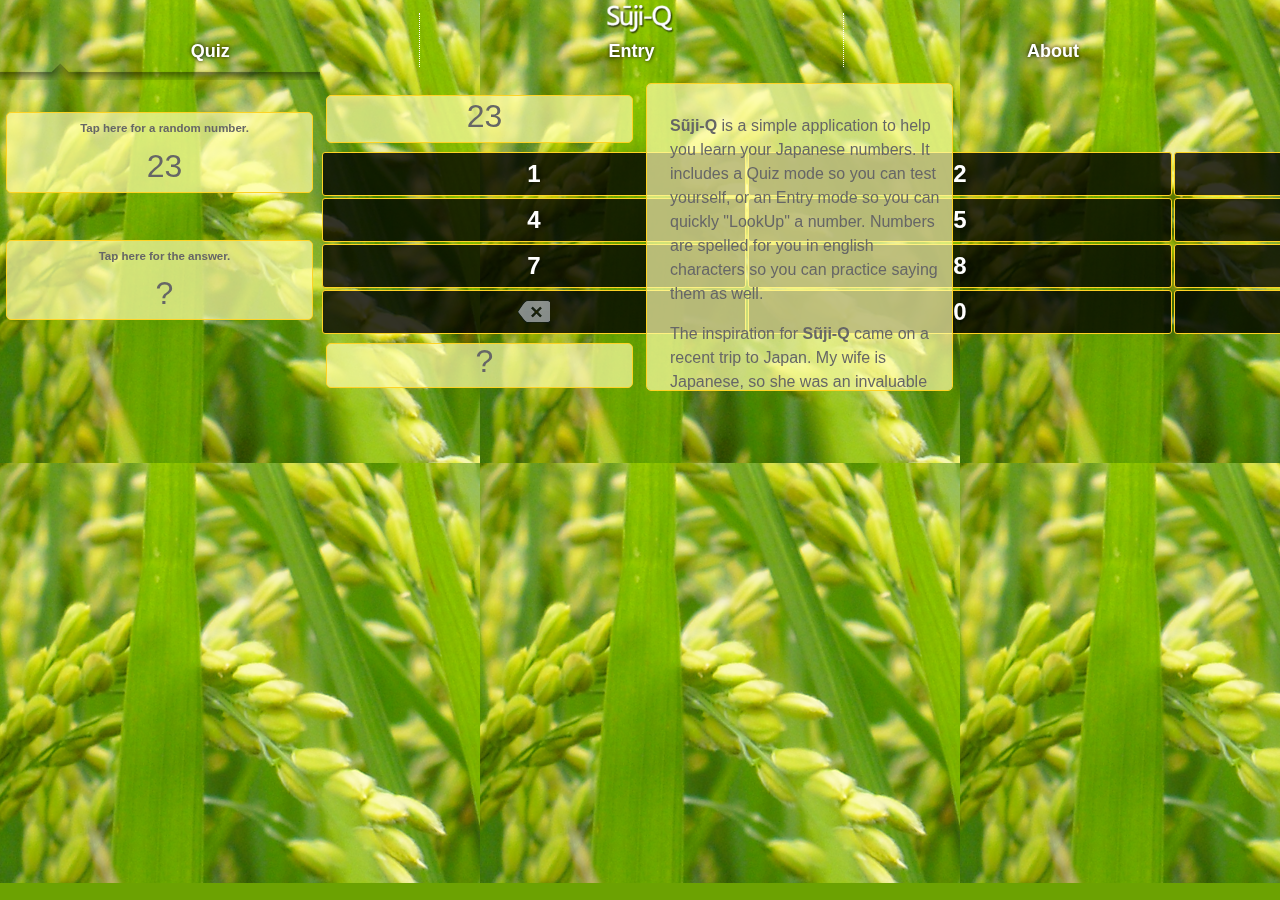
==== app/www/index.html @ 8364c26e "turning it back into an app" ====
<!DOCTYPE HTML PUBLIC "-//W3C//DTD HTML 4.01//EN"
  "http://www.w3.org/TR/html4/strict.dtd">
<html>
  <head>
    <meta name="apple-mobile-web-app-capable" content="yes">
<meta name="apple-mobile-web-app-status-bar-style" content="black">
    <meta name="viewport" content="width=device-width, user-scalable=no, initial-scale=1.0" />
    <meta http-equiv="Content-type" content="text/html; charset=utf-8">
    <title>S&#361;ji-Q</title>
    <link rel="stylesheet" href="master.css" type="text/css" charset="utf-8">
    
	<!-- // <script type="text/javascript" charset="utf-8" src="SAiOSAdPlugin.js"></script> -->
	<script type="text/javascript" charset="utf-8" src="app.js"></script>       
	<script type="text/javascript" charset="utf-8" src="minQ.js"></script>   
  </head>
  
  <body id="stage" class="theme">
		
	  <div id="bodyBG">&nbsp;</div>
		
	  <div id="logoDiv" style="text-align:center;">
		<img src="assets/SujiLogo.png" style="width:72px;height:auto"/>
	  </div>
	  
	  <ul id="navList">
		<li id="liQuiz" onmousedown="doSelected(0);">Quiz</li>
		<li id="liEntry" onmousedown="doSelected(1);">Entry</li>
		<li id="liAbout" onmousedown="doSelected(2);">About</li>
	  </ul>
	  
	  <div id="tabSelector">&nbsp;</div>
	  
      <div id="easyDiv" class="viewPanel">

		<br/>

        <div id="info" class="Panel">
			<h2>Tap here for a random number.</h2>
			<br/>
			
			<div id="currentNumber" class="currentNumber" style="min-height:32px;text-align:center;font-size:32px;clear:none;" ></div>
			
        </div>
		
		<br/>
		
        <div id="answerPanel" class="Panel solveBtn">
			<h2>Tap here for the answer.</h2>
			<br/>
			<div id="answerDiv" class="answerDiv" style="min-height:32px;text-align:center;font-size:32px;">&nbsp;</div>
        </div>
		
		<br/>
		
      </div>
	  

      <div id="entryDiv" class="viewPanel">
	  
			<div class="Panel">
				<div id="entryCurrentNumber" class="currentNumber" style="min-height:32px;text-align:center;vertical-align:middle;margin-top:8px;font-size:32px;"></div>
			</div>
			
			<table style="width:100%;margin-top:-8px;margin-bottom:-8px;">
				<tr>
					<td class="numBtn">1</td>
					<td class="numBtn">2</td>
					<td class="numBtn">3</td>
				</tr>
				<tr>
					<td class="numBtn">4</td>
					<td class="numBtn">5</td>
					<td class="numBtn">6</td>
				</tr>
				<tr>
					<td class="numBtn">7</td>
					<td class="numBtn">8</td>
					<td class="numBtn">9</td>
				</tr>
				<tr >
					<td class="delBtn"><img src="assets/DelBtn.png" style="opacity:0.7;" alt="x"/></td>
					<td class="numBtn">0</td>
					<td class="solveBtn">?</td>
				</tr>
				
			</table>
		
			<div id="entryAnswerPanel" class="Panel solveBtn">
				
				<div id="entryAnswerDiv" class="answerDiv" style="padding-top:5px;vertical-align:middle;min-height:32px;text-align:center;font-size:32px;">
					&nbsp;
				</div>
			</div>
		
			<br/>
      </div>
	  
      <div id="aboutDiv" class="viewPanel">
	  
			<div id="aboutPanel" class="Panel">
				
				<div id="aboutScroll" style="width:295px">
					<div style="width:285px;height:10px;">&nbsp;</div>
				<p>
				<strong>S&#361;ji-Q</strong> is a simple application to help you learn your Japanese numbers.  It includes a Quiz mode so you can test yourself, or an Entry mode
				so you can quickly &quot;LookUp&quot; a number.  Numbers are spelled for you in english characters so you can practice saying them as well.
				</p>
				
				<p>
					The inspiration for <strong>S&#361;ji-Q</strong> came on a recent trip to Japan.  My wife is Japanese, so she was an invaluable guide to this apps creation.
					 While we were in Japan, I noticed that I could pick out the numbers in conversations that people were having 
					 around me, and once I got the numbers, I could kinda figure out what the conversation was about.  So I wrote <strong>S&#361;ji-Q</strong> to quiz myself.
				</p>
				
				<p>
					The name came from the Japanese &quot;S&#361;ji&quot; for number, and &quot;Q&quot; for quiz.  
					All graphics, images and artwork are pictures my wife and I took while in Japan.
					
				</p>

				<div style="width:295px;height:10px;">&nbsp;</div>

				</div>
				
			</div>
	
	  </div>
      


  </body>
</html>
---- app/www/master.css ----
* {
	-webkit-touch-callout: none; /* prevent callout to copy image, etc when tap to hold */
	/*-webkit-text-size-adjust: none; *//* prevent webkit from resizing text to fit */
	-webkit-tap-highlight-color: rgba(0,0,0,0); /* make transparent link selection, adjust last value opacity 0 to 1.0 */
	-webkit-user-select: none; /* prevent copy paste, to allow, change 'none' to 'text' */
} 

body 
{
  background:#6ca202 none repeat scroll 0 0;  
  color:#666;
  font-family:Helvetica;
  font-size:72%;
  line-height:1.5em;
  margin:0 0;
  width:100%;
  overflow:hidden;

}

#bodyBG
{
	position:fixed;
	z-index:-1;
	margin:0 0;
	margin-top:-20px;
	padding:0 0;

	background-color:#6ca202;
	width:150%;
	height:100%;
}


#navList
{
   left:0px;
   right:0px;
   width:100%;
   margin:0px 0px 10px 0px;
   padding:0 0;
}

#navList li
{
	float:left;
	clear:none;
	width:33%;
	height:24px;
	text-align:center;
	list-style:none;
	color:#FFF;
	font-size:18px;
	font-weight:bold;
	margin:-30px -1px 0px -1px;
	padding-top:30px;
	
	text-shadow: 0px 0px 4px #000;

	
	-webkit-tap-highlight-color: rgba(255,255,255,0.5);
	
}

#liEntry
{
	border-left:1px dotted White;
	border-right:1px dotted White;
	
}

#tabSelector
{
	width:580px;
	height:17px;
	margin-top:20px;
	
	background-image: url(assets/selectedTab320.png);
	background-repeat:no-repeat;
}


div 
{
  transition-property: translate3D;
  transition-duration: 500ms;
}


.viewPanel
{
    width:100%;
	margin-top:0px;
	position:absolute;
	display:block;
}

#easyDiv
{
	left:0px;
}

#entryDiv 
{
	left:320px;
}

#aboutDiv
{
	left:640px;
	margin-top:-12px;
}

td
{
	border-radius:3px;
	font-size:24px;
	color:#FFF;
	font-weight:bold;
	border: 1px solid #ffd324;
	text-align:center;
	vertical-align:middle;
	height:40px;
	width:32px;
	background-color:rgba(0,0,0,0.8);
	text-shadow: 2px 2px 8px #000;
}

td:active
{
/*#6ca202*/
	background-color:rgba(108,162,2,0.8);
}

.Panel
{
  background:rgba(255,255,170,0.7);
  border: 1px solid #ffd324;
  -webkit-border-radius: 5px;
  border-radius: 5px;
  clear:both;
  margin:15px 6px 15px 6px;
  width:295px;
  padding:4px 0px 2px 10px;
}


#info h4
{
  font-size:.95em;
  margin:0;
  padding:0;
}

#stage.theme
{
  padding-top:3px;
}

/* Definition List */
#Page1 > dl
{
	padding-top:10px;
	clear:both;
	margin:0;
	list-style-type:none;
	padding-left:10px;
	overflow:auto;
}

#Page1 > dl > dt{
	font-weight:bold;
	float:left;
	margin-left:5px;
}

#Page1 > dl > dd{
	width:45px;
	float:left;
	color:#a87;
	font-weight:bold;
}

#aboutPanel
{
	color:#666;
	font-size:16px;
	line-height:24px;
	overflow:scroll;
	height:300px;
	-webkit-overflow-scrolling: touch;
}

/* Content Styling */
h1, h2, p
{
  margin:1em 0 .5em 13px;
}

h1{
  color:#eee;
  font-size:1.6em;
  text-align:center;
  margin:0;
  margin-top:15px;
  padding:0;
}

h2{
	clear:both;
  margin:0;
  padding:3px;
  font-size:1em;
  text-align:center;
}

/* Stage Buttons */
#stage.theme a.btn{
	border: 1px solid #555;
	-webkit-border-radius: 5px;
	border-radius: 5px;
	text-align:center;
	display:block;
	float:left;
	background:#444;
	width:150px;
	color:#9ab;
	font-size:1.1em;
	text-decoration:none;
	padding:1.2em 0;
	margin:3px 0px 3px 5px;
}
#stage.theme a.btn.large{
	width:308px;
	padding:1.2em 0;
}
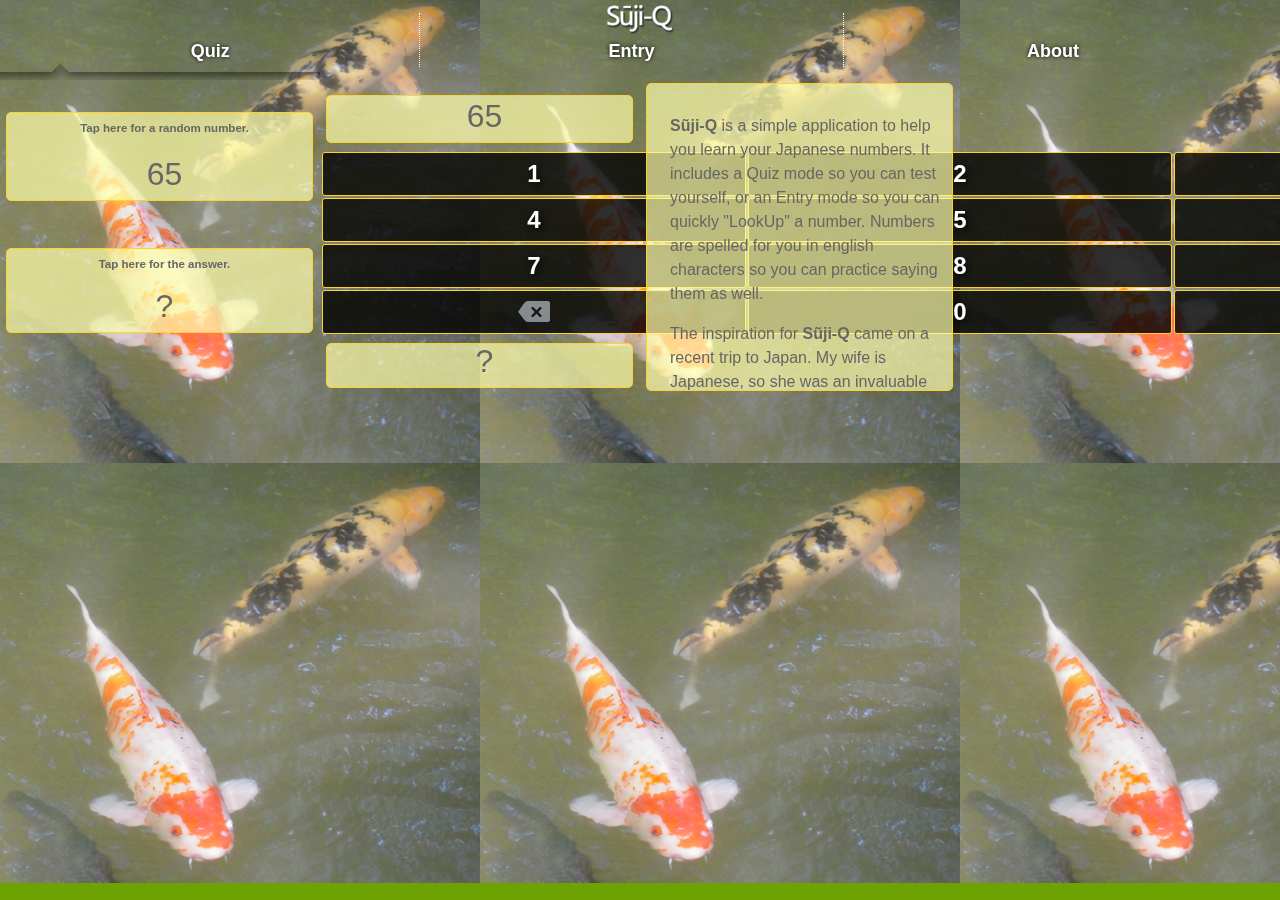
==== commit 622a003a: "more cleanup" ====
--- a/app/www/index.html
+++ b/app/www/index.html
@@ -9,7 +9,6 @@
     <title>S&#361;ji-Q</title>
     <link rel="stylesheet" href="master.css" type="text/css" charset="utf-8">
     
-	<!-- // <script type="text/javascript" charset="utf-8" src="SAiOSAdPlugin.js"></script> -->
 	<script type="text/javascript" charset="utf-8" src="app.js"></script>       
 	<script type="text/javascript" charset="utf-8" src="minQ.js"></script>   
   </head>
@@ -38,7 +37,7 @@
 			<h2>Tap here for a random number.</h2>
 			<br/>
 			
-			<div id="currentNumber" class="currentNumber" style="min-height:32px;text-align:center;font-size:32px;clear:none;" ></div>
+			<div id="currentNumber" class="currentNumber"></div>
 			
         </div>
 		
@@ -47,7 +46,7 @@
         <div id="answerPanel" class="Panel solveBtn">
 			<h2>Tap here for the answer.</h2>
 			<br/>
-			<div id="answerDiv" class="answerDiv" style="min-height:32px;text-align:center;font-size:32px;">&nbsp;</div>
+			<div id="answerDiv" class="answerDiv">&nbsp;</div>
         </div>
 		
 		<br/>
@@ -58,10 +57,10 @@
       <div id="entryDiv" class="viewPanel">
 	  
 			<div class="Panel">
-				<div id="entryCurrentNumber" class="currentNumber" style="min-height:32px;text-align:center;vertical-align:middle;margin-top:8px;font-size:32px;"></div>
+				<div id="entryCurrentNumber" class="currentNumber"></div>
 			</div>
 			
-			<table style="width:100%;margin-top:-8px;margin-bottom:-8px;">
+			<table style="">
 				<tr>
 					<td class="numBtn">1</td>
 					<td class="numBtn">2</td>
@@ -87,7 +86,7 @@
 		
 			<div id="entryAnswerPanel" class="Panel solveBtn">
 				
-				<div id="entryAnswerDiv" class="answerDiv" style="padding-top:5px;vertical-align:middle;min-height:32px;text-align:center;font-size:32px;">
+				<div id="entryAnswerDiv" class="answerDiv">
 					&nbsp;
 				</div>
 			</div>
@@ -118,7 +117,7 @@
 					
 				</p>
 
-				<div style="width:295px;height:10px;">&nbsp;</div>
+				<div>&nbsp;</div>
 
 				</div>
 				
--- a/app/www/master.css
+++ b/app/www/master.css
@@ -112,6 +112,13 @@
 	margin-top:-12px;
 }
 
+table 
+{
+	width:100%;
+	margin-top:-8px;
+	margin-bottom:-8px;
+}
+
 td
 {
 	border-radius:3px;
@@ -145,6 +152,24 @@
   padding:4px 0px 2px 10px;
 }
 
+.currentNumber 
+{
+	min-height:32px;
+	text-align:center;
+	vertical-align:middle;
+	margin-top:8px;
+	font-size:32px;
+}
+
+.answerDiv 
+{
+	min-height:32px;
+	text-align:center;
+	font-size:32px;
+	padding-top:5px;
+	vertical-align:middle;
+}
+
 
 #info h4
 {
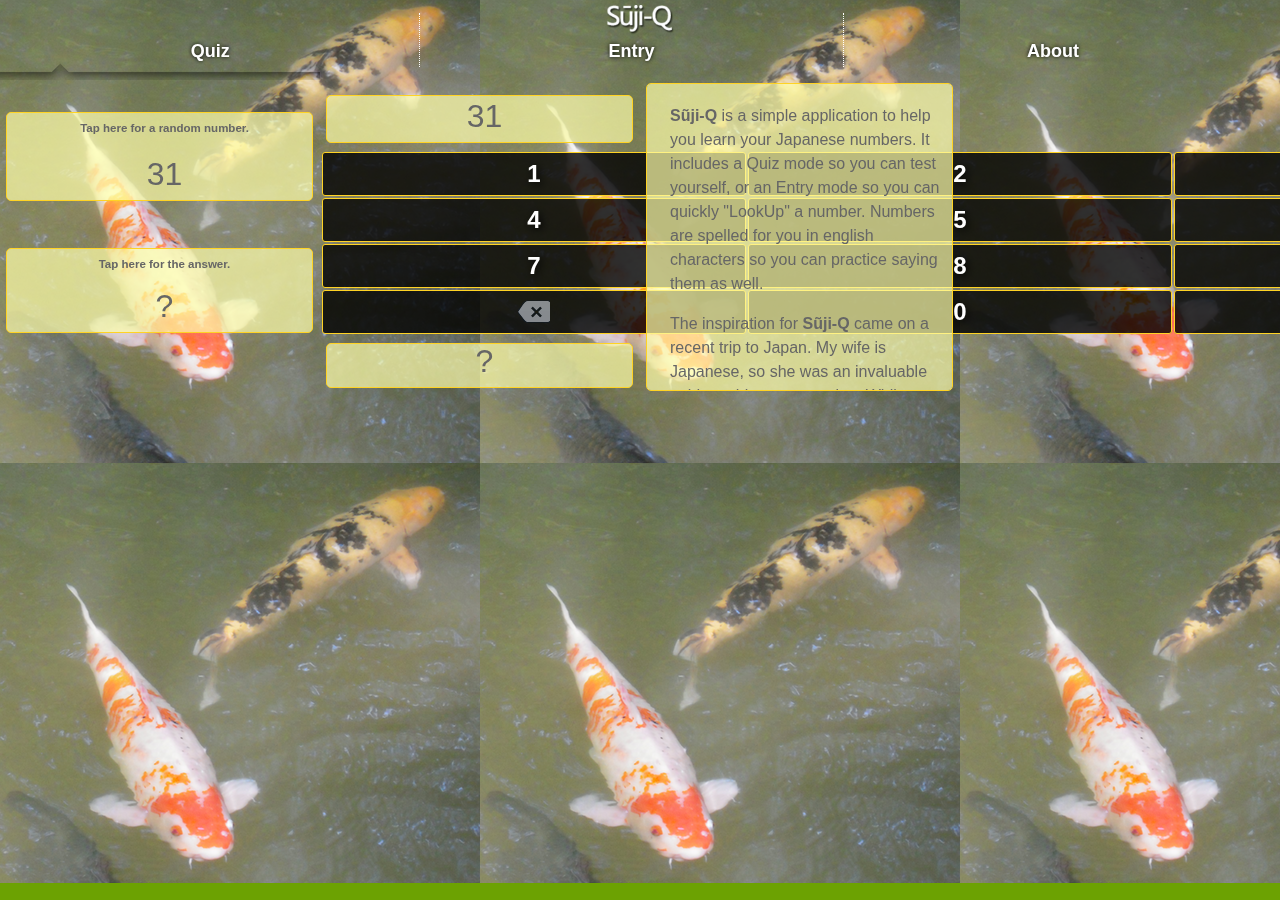
==== commit a2cae53b: "viewport tweaks, move inline styles to css" ====
--- a/app/www/index.html
+++ b/app/www/index.html
@@ -3,8 +3,8 @@
 <html>
   <head>
     <meta name="apple-mobile-web-app-capable" content="yes">
-<meta name="apple-mobile-web-app-status-bar-style" content="black">
-    <meta name="viewport" content="width=device-width, user-scalable=no, initial-scale=1.0" />
+	<meta name="apple-mobile-web-app-status-bar-style" content="black">
+    <meta name="viewport" content="width=device-width, initial-scale=1, maximum-scale=1, minimum-scale=1, user-scalable=no, minimal-ui">
     <meta http-equiv="Content-type" content="text/html; charset=utf-8">
     <title>S&#361;ji-Q</title>
     <link rel="stylesheet" href="master.css" type="text/css" charset="utf-8">
@@ -98,10 +98,8 @@
 	  
 			<div id="aboutPanel" class="Panel">
 				
-				<div id="aboutScroll" style="width:295px">
-					<div style="width:285px;height:10px;">&nbsp;</div>
-				<p>
-				<strong>S&#361;ji-Q</strong> is a simple application to help you learn your Japanese numbers.  It includes a Quiz mode so you can test yourself, or an Entry mode
+				<div id="aboutScroll">
+				<p><strong>S&#361;ji-Q</strong> is a simple application to help you learn your Japanese numbers.  It includes a Quiz mode so you can test yourself, or an Entry mode
 				so you can quickly &quot;LookUp&quot; a number.  Numbers are spelled for you in english characters so you can practice saying them as well.
 				</p>
 				
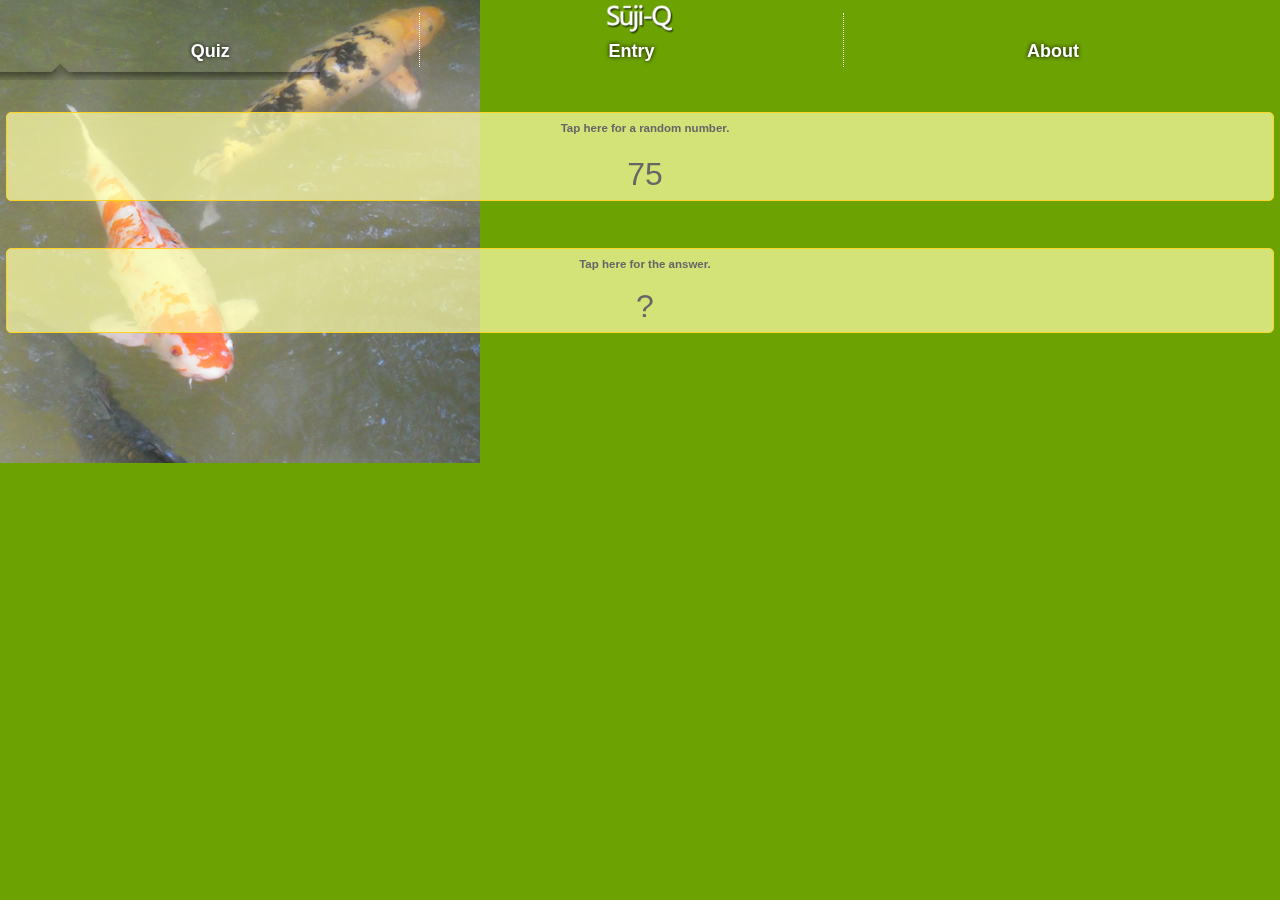
==== commit d1507dfb: "tabs to space" ====
--- a/app/www/index.html
+++ b/app/www/index.html
@@ -3,126 +3,123 @@
 <html>
   <head>
     <meta name="apple-mobile-web-app-capable" content="yes">
-	<meta name="apple-mobile-web-app-status-bar-style" content="black">
+    <meta name="apple-mobile-web-app-status-bar-style" content="black">
     <meta name="viewport" content="width=device-width, initial-scale=1, maximum-scale=1, minimum-scale=1, user-scalable=no, minimal-ui">
     <meta http-equiv="Content-type" content="text/html; charset=utf-8">
     <title>S&#361;ji-Q</title>
     <link rel="stylesheet" href="master.css" type="text/css" charset="utf-8">
-    
-	<script type="text/javascript" charset="utf-8" src="app.js"></script>       
-	<script type="text/javascript" charset="utf-8" src="minQ.js"></script>   
+
+    <script type="text/javascript" charset="utf-8" src="app.js"></script>
+    <script type="text/javascript" charset="utf-8" src="minQ.js"></script>
   </head>
   
   <body id="stage" class="theme">
-		
-	  <div id="bodyBG">&nbsp;</div>
-		
-	  <div id="logoDiv" style="text-align:center;">
-		<img src="assets/SujiLogo.png" style="width:72px;height:auto"/>
-	  </div>
-	  
-	  <ul id="navList">
-		<li id="liQuiz" onmousedown="doSelected(0);">Quiz</li>
-		<li id="liEntry" onmousedown="doSelected(1);">Entry</li>
-		<li id="liAbout" onmousedown="doSelected(2);">About</li>
-	  </ul>
-	  
-	  <div id="tabSelector">&nbsp;</div>
-	  
-      <div id="easyDiv" class="viewPanel">
 
-		<br/>
+      <div id="bodyBG">&nbsp;</div>
 
-        <div id="info" class="Panel">
-			<h2>Tap here for a random number.</h2>
-			<br/>
-			
-			<div id="currentNumber" class="currentNumber"></div>
-			
+      <div id="logoDiv" style="text-align:center;">
+        <img src="assets/SujiLogo.png" style="width:72px;height:auto"/>
+      </div>
+
+      <ul id="navList">
+        <li id="liQuiz" onmousedown="doSelected(0);">Quiz</li>
+        <li id="liEntry" onmousedown="doSelected(1);">Entry</li>
+        <li id="liAbout" onmousedown="doSelected(2);">About</li>
+      </ul>
+
+      <div id="tabSelector">&nbsp;</div>
+
+      <div class="panelStack">
+          <div id="easyDiv" class="viewPanel">
+
+            <br/>
+
+            <div id="info" class="Panel">
+                <h2>Tap here for a random number.</h2>
+                <br/>
+
+                <div id="currentNumber" class="currentNumber"></div>
+
+            </div>
+            <br/>
+            <div id="answerPanel" class="Panel solveBtn">
+                <h2>Tap here for the answer.</h2>
+                <br/>
+                <div id="answerDiv" class="answerDiv">&nbsp;</div>
+            </div>
+
+            <br/>
+
+          </div>
+          
+
+          <div id="entryDiv" class="viewPanel">
+          
+                <div class="Panel">
+                    <div id="entryCurrentNumber" class="currentNumber"></div>
+                </div>
+                
+                <table style="">
+                    <tr>
+                        <td class="numBtn">1</td>
+                        <td class="numBtn">2</td>
+                        <td class="numBtn">3</td>
+                    </tr>
+                    <tr>
+                        <td class="numBtn">4</td>
+                        <td class="numBtn">5</td>
+                        <td class="numBtn">6</td>
+                    </tr>
+                    <tr>
+                        <td class="numBtn">7</td>
+                        <td class="numBtn">8</td>
+                        <td class="numBtn">9</td>
+                    </tr>
+                    <tr >
+                        <td class="delBtn"><img src="assets/DelBtn.png" style="opacity:0.7;" alt="x"/></td>
+                        <td class="numBtn">0</td>
+                        <td class="solveBtn">?</td>
+                    </tr>
+                    
+                </table>
+            
+                <div id="entryAnswerPanel" class="Panel solveBtn">
+                    
+                    <div id="entryAnswerDiv" class="answerDiv">
+                        &nbsp;
+                    </div>
+                </div>
+            
+                <br/>
+          </div>
+          
+          <div id="aboutDiv" class="viewPanel">
+          
+                <div id="aboutPanel" class="Panel">
+
+                    <div id="aboutScroll">
+                    <p><strong>S&#361;ji-Q</strong> is a simple application to help you learn your Japanese numbers.  It includes a Quiz mode so you can test yourself, or an Entry mode
+                    so you can quickly &quot;LookUp&quot; a number.  Numbers are spelled for you in english characters so you can practice saying them as well.
+                    </p>
+                    
+                    <p>
+                        The inspiration for <strong>S&#361;ji-Q</strong> came on a recent trip to Japan.  My wife is Japanese, so she was an invaluable guide to this apps creation.
+                         While we were in Japan, I noticed that I could pick out the numbers in conversations that people were having 
+                         around me, and once I got the numbers, I could kinda figure out what the conversation was about.  So I wrote <strong>S&#361;ji-Q</strong> to quiz myself.
+                    </p>
+
+                    <p>
+                        The name came from the Japanese &quot;S&#361;ji&quot; for number, and &quot;Q&quot; for quiz.  
+                        All graphics, images and artwork are pictures my wife and I took while in Japan.
+
+                    </p>
+
+                    <div>&nbsp;</div>
+
+                    </div>
+                </div>
+            </div>
         </div>
-		
-		<br/>
-		
-        <div id="answerPanel" class="Panel solveBtn">
-			<h2>Tap here for the answer.</h2>
-			<br/>
-			<div id="answerDiv" class="answerDiv">&nbsp;</div>
-        </div>
-		
-		<br/>
-		
-      </div>
-	  
-
-      <div id="entryDiv" class="viewPanel">
-	  
-			<div class="Panel">
-				<div id="entryCurrentNumber" class="currentNumber"></div>
-			</div>
-			
-			<table style="">
-				<tr>
-					<td class="numBtn">1</td>
-					<td class="numBtn">2</td>
-					<td class="numBtn">3</td>
-				</tr>
-				<tr>
-					<td class="numBtn">4</td>
-					<td class="numBtn">5</td>
-					<td class="numBtn">6</td>
-				</tr>
-				<tr>
-					<td class="numBtn">7</td>
-					<td class="numBtn">8</td>
-					<td class="numBtn">9</td>
-				</tr>
-				<tr >
-					<td class="delBtn"><img src="assets/DelBtn.png" style="opacity:0.7;" alt="x"/></td>
-					<td class="numBtn">0</td>
-					<td class="solveBtn">?</td>
-				</tr>
-				
-			</table>
-		
-			<div id="entryAnswerPanel" class="Panel solveBtn">
-				
-				<div id="entryAnswerDiv" class="answerDiv">
-					&nbsp;
-				</div>
-			</div>
-		
-			<br/>
-      </div>
-	  
-      <div id="aboutDiv" class="viewPanel">
-	  
-			<div id="aboutPanel" class="Panel">
-				
-				<div id="aboutScroll">
-				<p><strong>S&#361;ji-Q</strong> is a simple application to help you learn your Japanese numbers.  It includes a Quiz mode so you can test yourself, or an Entry mode
-				so you can quickly &quot;LookUp&quot; a number.  Numbers are spelled for you in english characters so you can practice saying them as well.
-				</p>
-				
-				<p>
-					The inspiration for <strong>S&#361;ji-Q</strong> came on a recent trip to Japan.  My wife is Japanese, so she was an invaluable guide to this apps creation.
-					 While we were in Japan, I noticed that I could pick out the numbers in conversations that people were having 
-					 around me, and once I got the numbers, I could kinda figure out what the conversation was about.  So I wrote <strong>S&#361;ji-Q</strong> to quiz myself.
-				</p>
-				
-				<p>
-					The name came from the Japanese &quot;S&#361;ji&quot; for number, and &quot;Q&quot; for quiz.  
-					All graphics, images and artwork are pictures my wife and I took while in Japan.
-					
-				</p>
-
-				<div>&nbsp;</div>
-
-				</div>
-				
-			</div>
-	
-	  </div>
-      
 
 
   </body>
--- a/app/www/master.css
+++ b/app/www/master.css
@@ -30,6 +30,8 @@
 	background-color:#6ca202;
 	width:150%;
 	height:100%;
+	background-repeat: no-repeat;
+	/*border:solid 1px Red;*/
 }
 
 
@@ -94,6 +96,7 @@
 	margin-top:0px;
 	position:absolute;
 	display:block;
+	/*border:solid 1px Blue;*/
 }
 
 #easyDiv
@@ -103,12 +106,12 @@
 
 #entryDiv 
 {
-	left:320px;
+	left:100%;
 }
 
 #aboutDiv
 {
-	left:640px;
+	left:200%;
 	margin-top:-12px;
 }
 
@@ -148,7 +151,7 @@
   border-radius: 5px;
   clear:both;
   margin:15px 6px 15px 6px;
-  width:295px;
+  
   padding:4px 0px 2px 10px;
 }
 
@@ -210,11 +213,17 @@
 #aboutPanel
 {
 	color:#666;
-	font-size:16px;
-	line-height:24px;
+	font-size:22px;
+	line-height:26px;
 	overflow:scroll;
 	height:300px;
 	-webkit-overflow-scrolling: touch;
+}
+
+#aboutScroll
+{
+	width:100%;
+	padding-top:30px;
 }
 
 /* Content Styling */
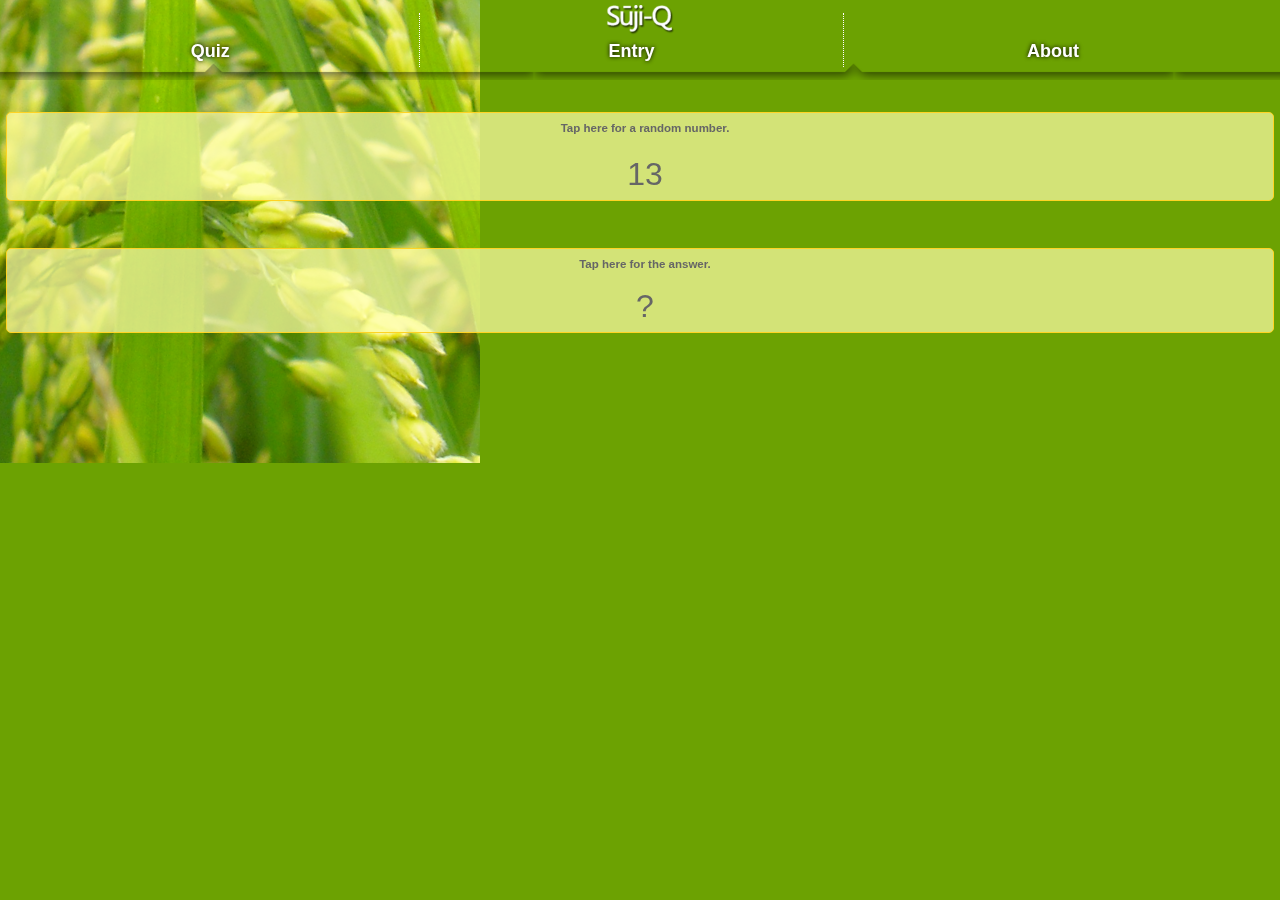
==== commit 7ef3f8c6: "homescreen icon" ====
--- a/app/www/index.html
+++ b/app/www/index.html
@@ -6,13 +6,14 @@
     <meta name="apple-mobile-web-app-status-bar-style" content="black">
     <meta name="viewport" content="width=device-width, initial-scale=1, maximum-scale=1, minimum-scale=1, user-scalable=no, minimal-ui">
     <meta http-equiv="Content-type" content="text/html; charset=utf-8">
+    <link rel="apple-touch-icon" href="icon.png">
     <title>S&#361;ji-Q</title>
     <link rel="stylesheet" href="master.css" type="text/css" charset="utf-8">
 
     <script type="text/javascript" charset="utf-8" src="app.js"></script>
     <script type="text/javascript" charset="utf-8" src="minQ.js"></script>
   </head>
-  
+
   <body id="stage" class="theme">
 
       <div id="bodyBG">&nbsp;</div>
@@ -51,14 +52,14 @@
             <br/>
 
           </div>
-          
+
 
           <div id="entryDiv" class="viewPanel">
-          
+
                 <div class="Panel">
                     <div id="entryCurrentNumber" class="currentNumber"></div>
                 </div>
-                
+
                 <table style="">
                     <tr>
                         <td class="numBtn">1</td>
@@ -80,36 +81,36 @@
                         <td class="numBtn">0</td>
                         <td class="solveBtn">?</td>
                     </tr>
-                    
+
                 </table>
-            
+
                 <div id="entryAnswerPanel" class="Panel solveBtn">
-                    
+
                     <div id="entryAnswerDiv" class="answerDiv">
                         &nbsp;
                     </div>
                 </div>
-            
+
                 <br/>
           </div>
-          
+
           <div id="aboutDiv" class="viewPanel">
-          
+
                 <div id="aboutPanel" class="Panel">
 
                     <div id="aboutScroll">
                     <p><strong>S&#361;ji-Q</strong> is a simple application to help you learn your Japanese numbers.  It includes a Quiz mode so you can test yourself, or an Entry mode
                     so you can quickly &quot;LookUp&quot; a number.  Numbers are spelled for you in english characters so you can practice saying them as well.
                     </p>
-                    
+
                     <p>
                         The inspiration for <strong>S&#361;ji-Q</strong> came on a recent trip to Japan.  My wife is Japanese, so she was an invaluable guide to this apps creation.
-                         While we were in Japan, I noticed that I could pick out the numbers in conversations that people were having 
+                         While we were in Japan, I noticed that I could pick out the numbers in conversations that people were having
                          around me, and once I got the numbers, I could kinda figure out what the conversation was about.  So I wrote <strong>S&#361;ji-Q</strong> to quiz myself.
                     </p>
 
                     <p>
-                        The name came from the Japanese &quot;S&#361;ji&quot; for number, and &quot;Q&quot; for quiz.  
+                        The name came from the Japanese &quot;S&#361;ji&quot; for number, and &quot;Q&quot; for quiz.
                         All graphics, images and artwork are pictures my wife and I took while in Japan.
 
                     </p>
--- a/app/www/master.css
+++ b/app/www/master.css
@@ -74,12 +74,15 @@
 
 #tabSelector
 {
-	width:580px;
+	width:300%;
 	height:17px;
 	margin-top:20px;
 	
 	background-image: url(assets/selectedTab320.png);
-	background-repeat:no-repeat;
+	background-repeat:repeat-x;
+
+	transition-property:background-position;
+  	transition-duration: 300ms;
 }
 
 
@@ -87,6 +90,13 @@
 {
   transition-property: translate3D;
   transition-duration: 500ms;
+}
+
+
+
+.panelStack {
+	position:relative;
+	
 }
 
 
@@ -95,7 +105,6 @@
     width:100%;
 	margin-top:0px;
 	position:absolute;
-	display:block;
 	/*border:solid 1px Blue;*/
 }
 
@@ -216,7 +225,9 @@
 	font-size:22px;
 	line-height:26px;
 	overflow:scroll;
-	height:300px;
+	
+	
+	border:solid 1px Red;
 	-webkit-overflow-scrolling: touch;
 }
 
